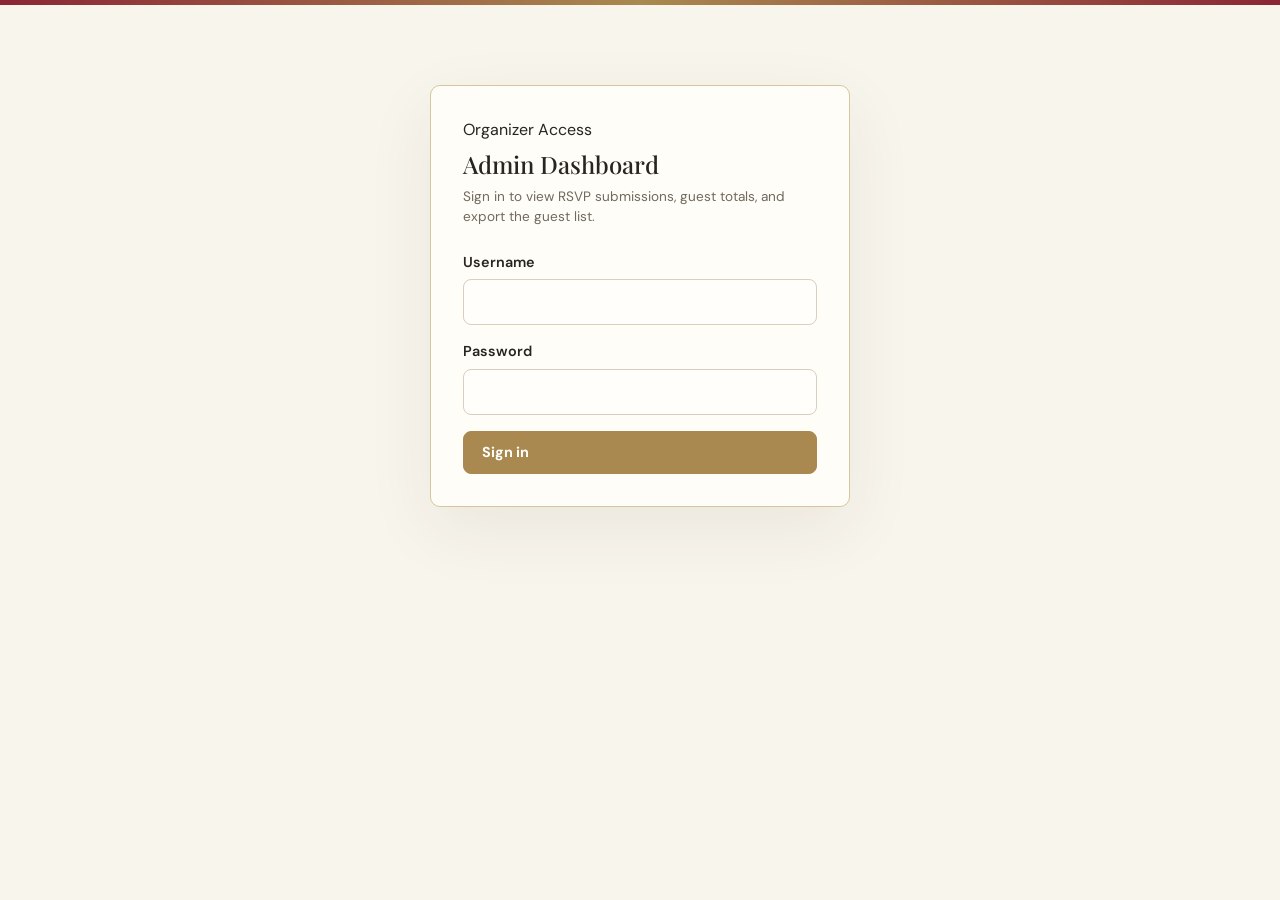
==== dashboard.html @ 01834d45 "make Desktop verson Same" ====
<!doctype html>
<html lang="en">
<head>
  <meta charset="utf-8">
  <meta name="viewport" content="width=device-width, initial-scale=1">
  <title>Admin — The Cradle Schools 20th Anniversary RSVPs</title>
  <meta name="description" content="Organizer dashboard to view RSVP submissions, guests, and attendance totals.">
  <link href="https://cdn.jsdelivr.net/npm/bootstrap@5.3.3/dist/css/bootstrap.min.css" rel="stylesheet">
  <link rel="preconnect" href="https://fonts.googleapis.com">
  <link rel="preconnect" href="https://fonts.gstatic.com" crossorigin>
  <link href="https://fonts.googleapis.com/css2?family=DM+Sans:wght@400;500;600;700&family=Playfair+Display:ital,wght@0,500;0,600;0,700;1,500;1,600&display=swap" rel="stylesheet">
  <!-- Font Awesome for the search icon -->
  <link rel="stylesheet" href="https://cdnjs.cloudflare.com/ajax/libs/font-awesome/6.5.0/css/all.min.css">
  <link rel="stylesheet" href="css/dashboard.css">
</head>
<body>
  <div class="topline"></div>
  <div class="dashboard-wrap">
    <!-- ==================== ADMIN SIGN-IN (protected area UI) ==================== -->
    <!-- NOTE: This sign-in is a frontend UI demonstration. Real protection must be
         implemented in a Netlify Function that validates credentials against
         environment variables (ADMIN_USERNAME / ADMIN_PASSWORD hashes) and issues
         a signed session cookie. Never store admin credentials in frontend JS. -->
    <section id="signInSection">
      <div class="auth-card">
        <div class="eyebrow mb-2">Organizer Access</div>
        <h1 class="auth-title serif">Admin Dashboard</h1>
        <p class="auth-note">Sign in to view RSVP submissions, guest totals, and export the guest list.</p>
        <form id="signInForm" novalidate>
          <div class="mb-3">
            <label class="form-label" for="adminUsername">Username</label>
            <input class="form-control" id="adminUsername" type="text" required autocomplete="username">
          </div>
          <div class="mb-3">
            <label class="form-label" for="adminPassword">Password</label>
            <input class="form-control" id="adminPassword" type="password" required autocomplete="current-password">
          </div>
          <button class="btn btn-gold w-100" type="submit" id="signInBtn">Sign in</button>
        </form>
      </div>
    </section>

    <!-- ==================== DASHBOARD (hidden until signed in) ==================== -->
    <section id="dashboardSection" class="hidden">
      <header class="dashboard-header">
        <div>
          <div class="eyebrow">The Cradle Schools · RSVP Admin</div>
          <h1 class="dashboard-title serif">Guest List &amp; Attendance</h1>
          <p class="dashboard-sub">See who is coming, their additional guests, and overall totals.</p>
        </div>
        <div class="d-flex gap-2">
          <a class="btn-outline-red" href="index.html">Back to invitation</a>
          <button class="btn-gold" id="logoutBtn" type="button">Sign out</button>
        </div>
      </header>

      <div id="errorBanner" class="alert warn hidden" role="alert">
        <strong>Backend not connected.</strong> <span id="errorMessage"></span>
      </div>

      <!-- Summary statistics: total responses, accepted, declined, additional guests, expected attendees -->
      <div class="stats-grid">
        <div class="stat-card">
          <div class="stat-value" id="statTotal">0</div>
          <div class="stat-label">Total RSVPs</div>
        </div>
        <div class="stat-card">
          <div class="stat-value accepted" id="statAccepted">0</div>
          <div class="stat-label">Accepted</div>
        </div>
        <div class="stat-card">
          <div class="stat-value declined" id="statDeclined">0</div>
          <div class="stat-label">Declined</div>
        </div>
        <div class="stat-card">
          <div class="stat-value" id="statExtra">0</div>
          <div class="stat-label">Additional guests</div>
        </div>
        <div class="stat-card">
          <div class="stat-value" id="statAttendees">0</div>
          <div class="stat-label">Expected attendees</div>
        </div>
      </div>

      <!-- Filter by Accepted / Declined / Pending and search by name or contact -->
      <div class="controls">
        <button class="filter-chip active" data-filter="all" type="button">All</button>
        <button class="filter-chip" data-filter="Accepted" type="button">Accepted</button>
        <button class="filter-chip" data-filter="Declined" type="button">Declined</button>
        <button class="filter-chip" data-filter="Pending" type="button">Pending</button>
        <div class="search-box ms-auto">
          <input id="searchInput" type="search" placeholder="Search guest, contact, or email…">
        </div>
      </div>

      <div class="table-wrap">
        <table>
          <thead>
            <tr>
              <th style="width:4%">#</th>
              <th>Guest name</th>
              <th>Contact</th>
              <th>Email</th>
              <th style="width:14%">Attendance</th>
              <th style="width:11%">Additional guests</th>
              <th style="width:12%">Total attendees</th>
              <th style="width:18%">Submitted</th>
              <th style="width:12%">Detail</th>
            </tr>
          </thead>
          <tbody id="submissionsBody"></tbody>
        </table>
      </div>

      <div class="empty-state" id="emptyState" hidden>
        <span class="serif">No RSVPs yet.</span>
        <p class="small">Submissions appear here after guests respond via the invitation form.</p>
      </div>

      <div class="d-flex justify-content-between mt-3">
        <button class="btn btn-gold" id="exportCsv" type="button">
          <i class="fas fa-download me-2"></i>Export guest list (CSV)
        </button>
      </div>

      <footer class="dash-footer mt-4">The Cradle Schools · 20th Anniversary Celebration · Organizer dashboard</footer>
    </section>
  </div>

  <!-- Detail modal -->
  <div class="modal-overlay" id="modalOverlay" aria-hidden="true">
    <div class="modal" role="dialog" aria-modal="true">
      <button class="btn-outline-red" id="closeModal" type="button" style="float:right;line-height:1;">Close</button>
      <h2 class="modal-title serif">RSVP Detail</h2>
      <div id="modalBody"></div>
    </div>
  </div>

  <script src="js/dashboard.js" defer></script>
</body>
</html>
---- css/dashboard.css ----
/* ============================================================
   Admin dashboard styles — The Cradle Schools 20th Anniversary
   Keep consistent with the invitation theme (gold / red / off-white).
   ============================================================ */
:root {
  --paper: #f8f5ed;
  --paper-deep: #eee6d6;
  --gold: #a9894f;
  --gold-light: #d7c59e;
  --ink: #28251f;
  --muted: #71695d;
  --red: #8b2635;
  --white: #fffdf8;
}
* { box-sizing: border-box; }
body { margin:0; background:var(--paper); color:var(--ink); font-family:"DM Sans",sans-serif; }
.serif { font-family:"Playfair Display",serif; }
.topline { height:5px; background:linear-gradient(90deg,var(--red),var(--gold),var(--red)); }
.dashboard-wrap { max-width:1200px; margin:auto; padding:clamp(16px,4vw,40px) 16px 64px; }
.dashboard-header { display:flex; flex-wrap:wrap; align-items:center; justify-content:space-between; gap:16px; margin-bottom:24px; }
.dashboard-header .eyebrow { color:var(--gold); font-size:.75rem; letter-spacing:.28em; text-transform:uppercase; font-weight:700; }
.dashboard-title { font-size:clamp(1.6rem,4vw,2.2rem); margin:0; }
.dashboard-sub { color:var(--muted); font-size:.9rem; margin-top:4px; }
.btn-gold { background:var(--gold); border:1px solid var(--gold); color:#fff; padding:10px 18px; font-weight:700; border-radius:8px; text-decoration:none; display:inline-flex; align-items:center; gap:8px; font-size:.9rem; }
.btn-gold:hover { background:#8c6e3a; border-color:#8c6e3a; color:#fff; }
.btn-outline-red { border:1px solid var(--red); color:var(--red); padding:10px 18px; font-weight:700; border-radius:8px; text-decoration:none; display:inline-flex; align-items:center; gap:8px; font-size:.9rem; }
.btn-outline-red:hover { background:var(--red); color:white; }
.btn-sm { padding:6px 12px; font-size:.85rem; border-radius:6px; }

/* Sign-in panel */
.auth-card { max-width:420px; margin:40px auto; padding:32px; background:var(--white); border:1px solid var(--gold-light); border-radius:10px; box-shadow:0 22px 70px #3c2f1912; }
.auth-title { margin:0 0 8px; font-size:1.5rem; }
.auth-note { color:var(--muted); font-size:.85rem; margin-bottom:24px; }
.form-label { display:block; font-weight:600; font-size:.9rem; margin-bottom:6px; }
.form-control { width:100%; border:1px solid #d9cfbd; border-radius:8px; padding:10px; background:#fffefa; }
.form-control:focus { border-color:var(--gold); outline:none; box-shadow:0 0 0 .2rem #a9894f22; }
.auth-hint { margin-top:16px; font-size:.82rem; color:var(--muted); border-top:1px solid #d7c59e88; padding-top:12px; }

/* Stats grid */
.stats-grid { display:grid; grid-template-columns:repeat(auto-fit,minmax(190px,1fr)); gap:16px; margin-bottom:24px; }
.stat-card { background:var(--white); border:1px solid var(--gold-light); border-radius:10px; padding:20px; text-align:center; }
.stat-value { font-size:2rem; font-weight:700; color:var(--ink); }
.stat-label { color:var(--muted); font-size:.85rem; text-transform:uppercase; letter-spacing:.08em; margin-top:6px; }
.stat-value.accepted { color:#2e6b4f; }
.stat-value.declined { color:var(--red); }

/* Controls */
.controls { display:flex; flex-wrap:wrap; gap:10px; align-items:center; margin-bottom:16px; }
.filter-chip { border:1px solid #d9cfbd; background:#fffefa; border-radius:20px; padding:6px 14px; font-size:.85rem; cursor:pointer; }
.filter-chip.active { background:var(--gold); border-color:var(--gold); color:#fff; }
.search-box { position:relative; min-width:260px; }
.search-box input { width:100%; border:1px solid #d9cfbd; border-radius:8px; padding:10px 40px 10px 14px; background:#fffefa; }
.search-box::before { content:"\f002"; font-family:"Font Awesome 6 Free"; font-weight:900; position:absolute; left:12px; top:50%; transform:translateY(-50%); font-size:1rem; color:var(--muted); }

/* Table */
.table-wrap { overflow-x:auto; border:1px solid var(--gold-light); border-radius:10px; background:var(--white); }
table { width:100%; border-collapse:collapse; }
th, td { padding:12px 14px; text-align:left; border-bottom:1px solid #e8e0d0; font-size:.9rem; }
th { background:#f4ecd9; color:var(--ink); font-weight:700; font-size:.85rem; text-transform:uppercase; letter-spacing:.06em; border-bottom:2px solid var(--gold-light); }
tbody tr:last-child td { border-bottom:none; }
tbody tr:hover { background:#fbf7ee; }
td.attended { font-weight:700; color:#2e6b4f; }
td.declined { color:var(--red); font-weight:700; }
td.pending { color:#a9894f; font-weight:700; }
.badge { display:inline-block; padding:2px 10px; border-radius:12px; font-size:.75rem; font-weight:700; text-transform:uppercase; }
.badge.accepted { background:#e7f0ea; color:#2e6b4f; }
.badge.declined { background:#fbe7e9; color:var(--red); }
.badge.pending { background:#f3e9d4; color:#a9894f; }

.empty-state { text-align:center; padding:48px 24px; color:var(--muted); }
.empty-state .serif { font-size:1.5rem; display:block; margin-bottom:8px; }

.alert { padding:12px 16px; border-radius:8px; margin-bottom:16px; font-size:.9rem; }
.alert.warn { background:#fdf3e4; border:1px solid #e0c39a; color:#8a6d1e; }
.alert.err { background:#fbeaea; border:1px solid #d9a7a7; color:var(--red); }

.hidden { display:none !important; }
footer.dash-footer { color:var(--muted); font-size:.8rem; margin-top:40px; text-align:center; }

/* Modal */
.modal-overlay { position:fixed; inset:0; background:rgba(40,37,31,.45); display:flex; align-items:center; justify-content:center; z-index:50; opacity:0; pointer-events:none; transition:opacity .2s; }
.modal-overlay.open { opacity:1; pointer-events:auto; }
.modal { background:var(--white); border:1px solid var(--gold-light); border-radius:10px; padding:24px; width:min(520px,92vw); transform:translateY(10px); transition:transform .2s; }
.modal-overlay.open .modal { transform:translateY(0); }
.modal-title { margin:0 0 16px; font-size:1.25rem; }
.small { font-size:.85rem; color:var(--muted); }

@media (max-width:640px) {
  .dashboard-wrap { padding:12px 12px 48px; }
  th, td { padding:8px 10px; font-size:.85rem; }
  .controls { flex-direction:column; align-items:stretch; }
  .search-box { min-width:auto; }
}
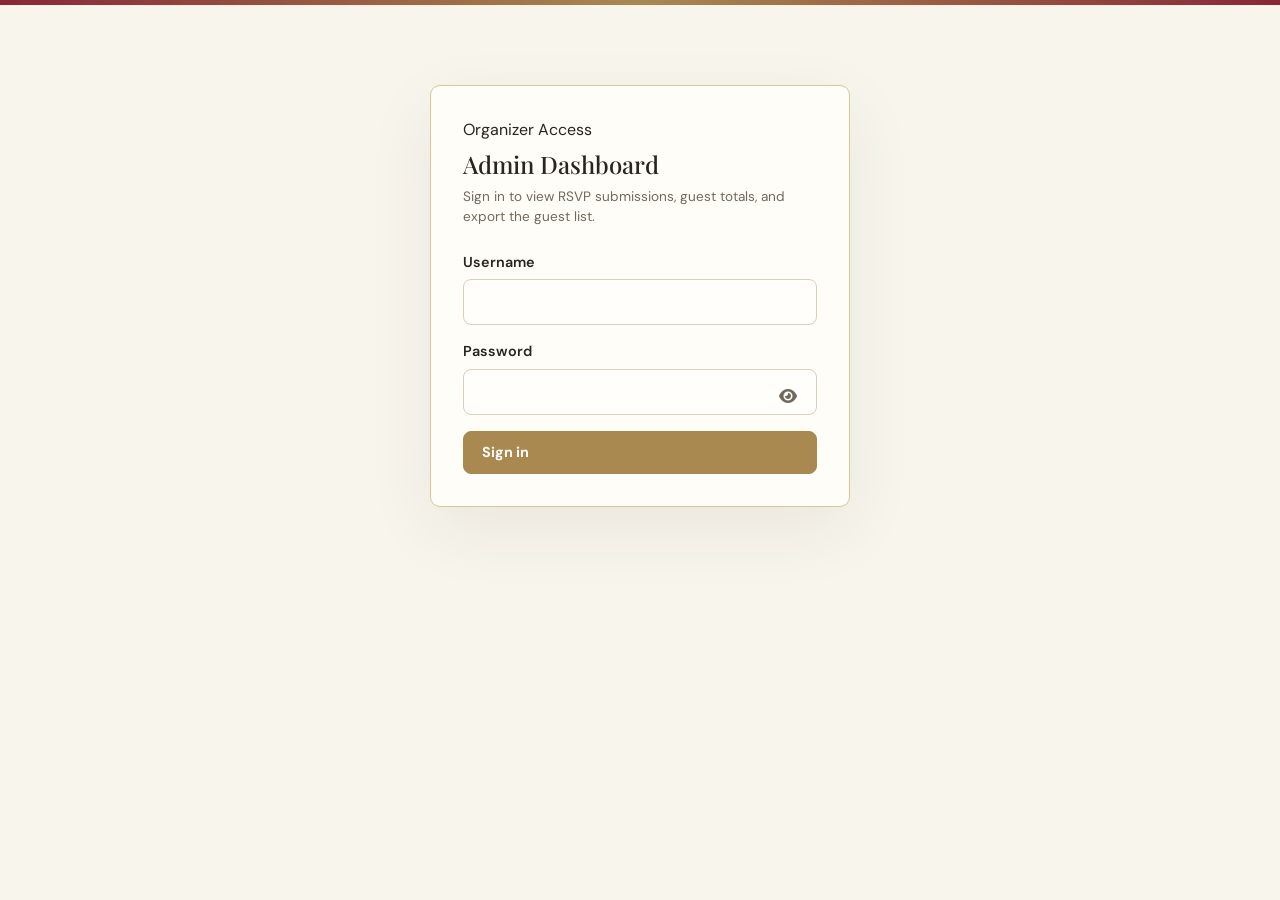
==== commit 997f89a7: "test moment" ====
--- a/dashboard.html
+++ b/dashboard.html
@@ -31,9 +31,14 @@
             <label class="form-label" for="adminUsername">Username</label>
             <input class="form-control" id="adminUsername" type="text" required autocomplete="username">
           </div>
-          <div class="mb-3">
+          <div class="mb-3 position-relative">
             <label class="form-label" for="adminPassword">Password</label>
-            <input class="form-control" id="adminPassword" type="password" required autocomplete="current-password">
+            <div class="d-flex align-items-center">
+              <input class="form-control" id="adminPassword" type="password" required autocomplete="current-password" style="padding-right:45px;">
+              <button class="btn toggle-password" type="button" id="togglePassword" style="position:absolute;right:10px;top:38px;z-index:5;padding:6px 10px;border:none;background:transparent;color:var(--muted);cursor:pointer;font-size:1rem;">
+                <i class="fas fa-eye" id="togglePasswordIcon"></i>
+              </button>
+            </div>
           </div>
           <button class="btn btn-gold w-100" type="submit" id="signInBtn">Sign in</button>
         </form>
--- a/css/dashboard.css
+++ b/css/dashboard.css
@@ -35,6 +35,9 @@
 .form-control { width:100%; border:1px solid #d9cfbd; border-radius:8px; padding:10px; background:#fffefa; }
 .form-control:focus { border-color:var(--gold); outline:none; box-shadow:0 0 0 .2rem #a9894f22; }
 .auth-hint { margin-top:16px; font-size:.82rem; color:var(--muted); border-top:1px solid #d7c59e88; padding-top:12px; }
+
+.toggle-password:hover { color:var(--red); }
+.toggle-password:focus { outline:2px solid var(--gold); outline-offset:2px; }
 
 /* Stats grid */
 .stats-grid { display:grid; grid-template-columns:repeat(auto-fit,minmax(190px,1fr)); gap:16px; margin-bottom:24px; }
